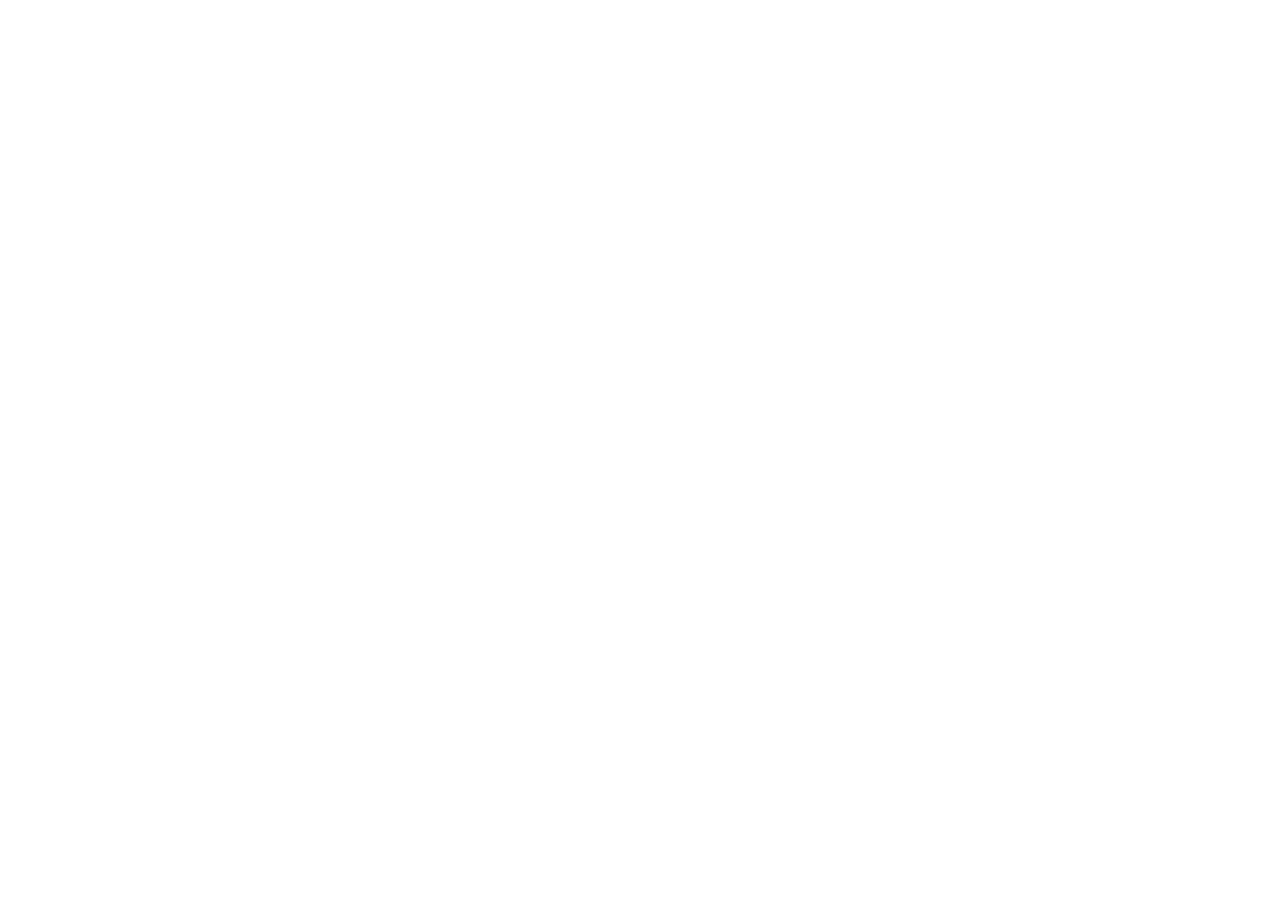
==== index.html @ ddd11bb8 "move to index fil" ====
<!DOCTYPE html>
<html lang="en">
<head>
    <meta charset="UTF-8">
    <meta name="viewport" content="width=device-width, initial-scale=1.0">
    <title> alexcill </title>
</head>
<body>
    
</body>
</html>
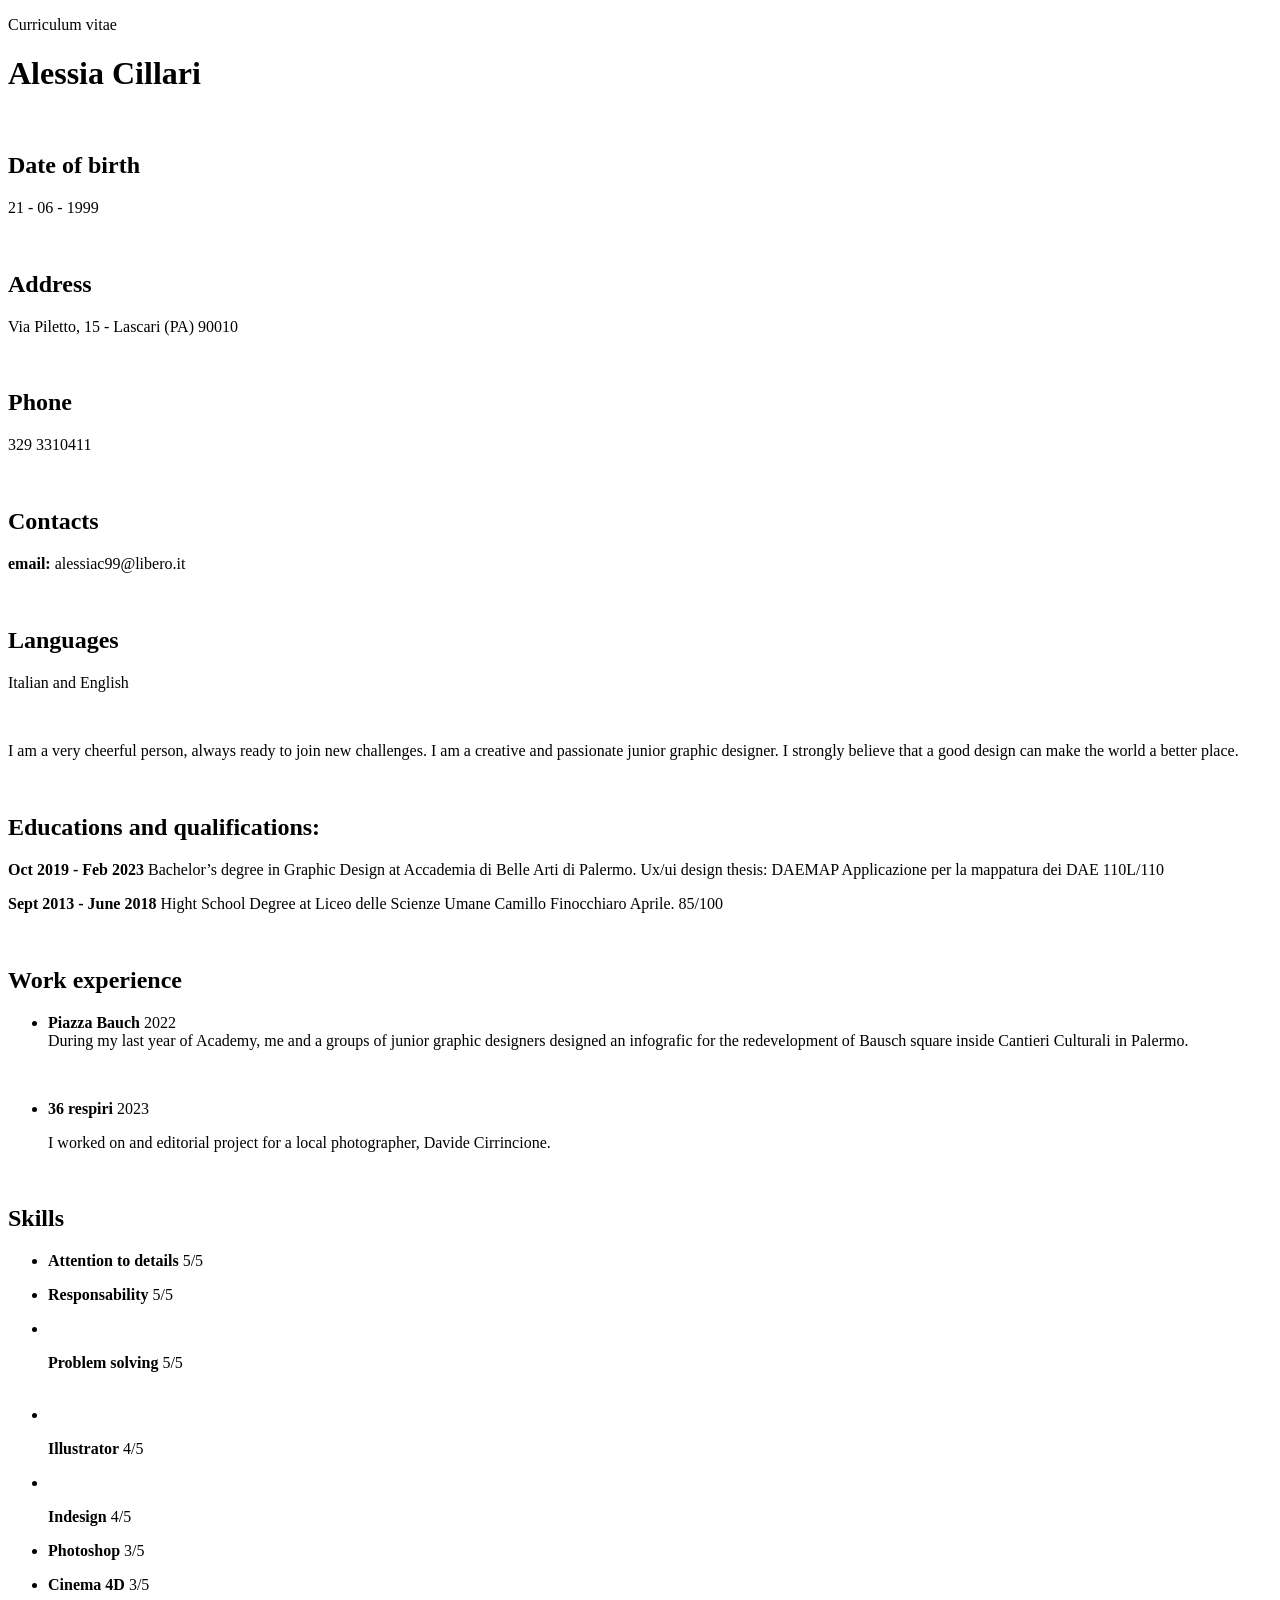
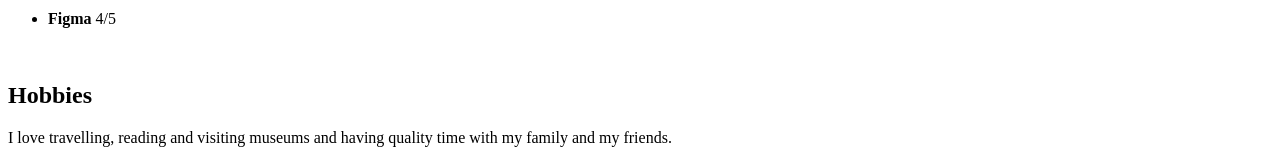
==== commit 578c8104: "Update index.html" ====
--- a/index.html
+++ b/index.html
@@ -3,9 +3,75 @@
 <head>
     <meta charset="UTF-8">
     <meta name="viewport" content="width=device-width, initial-scale=1.0">
-    <title> alexcill </title>
+    <title> alexcill curriculum vitae </title>
 </head>
 <body>
+
+    <p>Curriculum vitae</p>
+    <h1> Alessia Cillari</h1>
+<br>
+    <h2> Date of birth </h2> 
+         <p> 21 - 06 - 1999 </p>
+<br>
+    <h2> Address </h2> 
+         <p> Via Piletto, 15 - Lascari (PA) 90010 </p>
+<br>
+    <h2> Phone </h2> 
+         <p> 329 3310411 </p>
+ <br>
+         <h2> Contacts </h2>
+         <p><b> email:</b> <a href="mailto:alessiac99@libero.it "></a> alessiac99@libero.it </p>
+
+<br>
+    <h2> Languages </h2>
+         <p>Italian and English</p>
+<br>
+
+    <p>I am a very cheerful person, always ready to join new challenges. I am a creative and passionate junior graphic designer. 
+        I strongly believe that a good design can make the world a better place. </p>
+<br>
+        <h2> Educations and qualifications:</h2>
+        <p><b> Oct 2019 - Feb 2023</b> 
+            Bachelor’s degree in Graphic Design at Accademia di Belle Arti di Palermo. 
+            Ux/ui design thesis: 
+            DAEMAP 
+            Applicazione per la mappatura dei DAE
+            110L/110</p>
+
+            <p><b> Sept 2013 - June 2018</b> 
+                Hight School Degree at Liceo delle Scienze Umane Camillo Finocchiaro Aprile.
+                85/100</p>
+<br>
+        <h2> Work experience </h2> 
+        <ul>
+          <li> <p> <b> Piazza Bauch </b> 2022<br>
+            During my last year of Academy, 
+            me and a groups of junior graphic designers 
+            designed an infografic for the redevelopment 
+            of Bausch square inside Cantieri Culturali in Palermo.</p> </li>
+<br>
+          <li> <p> <b>36 respiri</b> 2023 <br> </li>
+            I worked on and editorial project for a local photographer, Davide Cirrincione. </p> </li>
+
+        </ul>
+<br>
+         <h2> Skills </h2> 
+         <ul>
+         <li><p><b> Attention to details</b> 5/5</p></li>
+         <li><p><b> Responsability</b> 5/5</p></li>
+         <li></li><p><b> Problem solving</b> 5/5</p></li>
+<br>
+         <li></li><p><b> Illustrator</b> 4/5</p></li>
+         <li></li><p><b> Indesign</b> 4/5</p></li>
+         <li><p><b> Photoshop</b> 3/5</p></li>
+         <li><p><b> Cinema 4D</b> 3/5</p></li>
+         <li><p><b> Figma </b> 4/5</p></li>
+        </ul>
+ <br>
+         <h2> Hobbies </h2> 
+         <p> I love travelling, reading and visiting museums and having quality time with my family and my friends.</p>
+
+
     
 </body>
 </html>
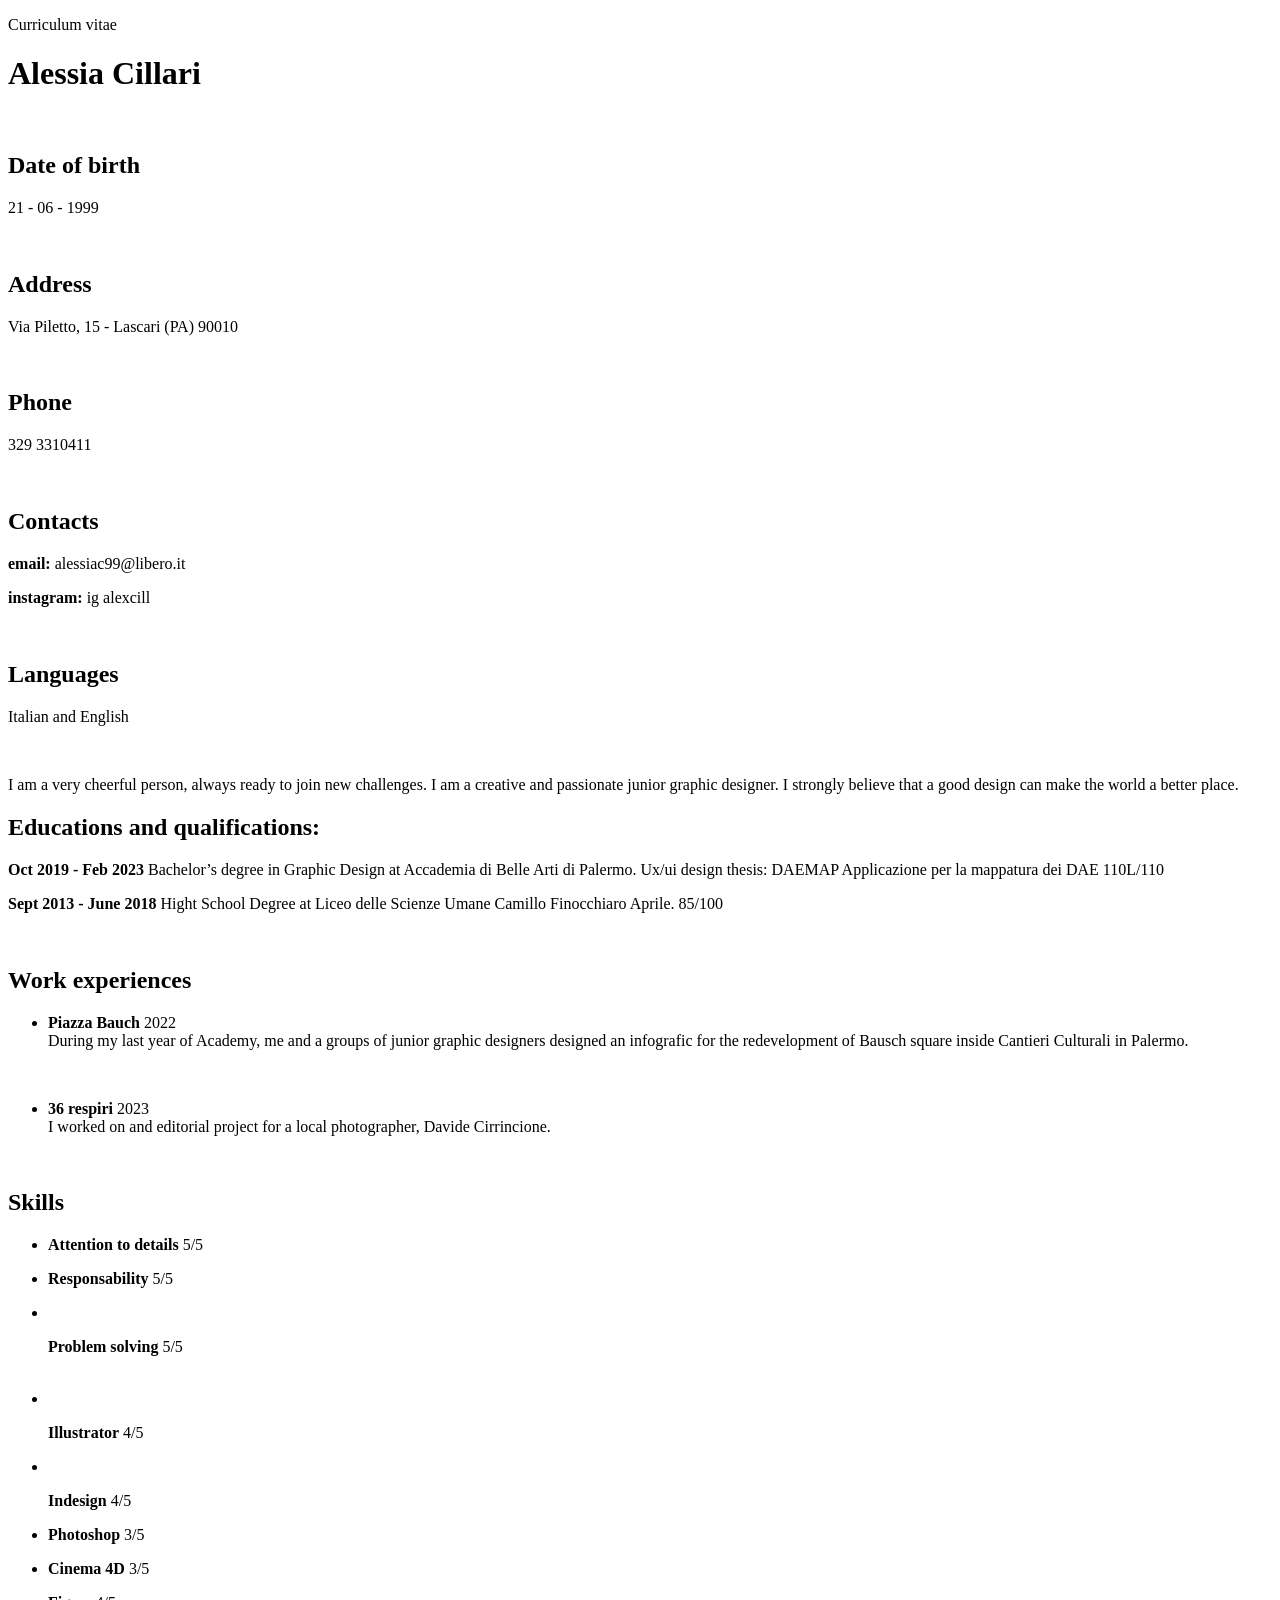
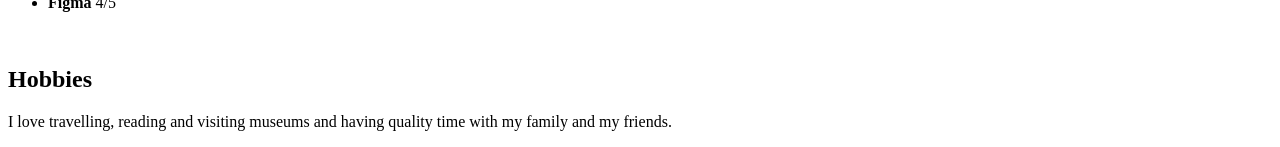
==== commit 396840a8: "Update index.html" ====
--- a/index.html
+++ b/index.html
@@ -6,6 +6,7 @@
     <title> alexcill curriculum vitae </title>
 </head>
 <body>
+    <head>
 
     <p>Curriculum vitae</p>
     <h1> Alessia Cillari</h1>
@@ -21,6 +22,7 @@
  <br>
          <h2> Contacts </h2>
          <p><b> email:</b> <a href="mailto:alessiac99@libero.it "></a> alessiac99@libero.it </p>
+         <p><b> instagram:</b> <a href="https://www.instagram.com/alexcill/"></a> ig alexcill</p>
 
 <br>
     <h2> Languages </h2>
@@ -29,7 +31,9 @@
 
     <p>I am a very cheerful person, always ready to join new challenges. I am a creative and passionate junior graphic designer. 
         I strongly believe that a good design can make the world a better place. </p>
-<br>
+
+    </head>
+
         <h2> Educations and qualifications:</h2>
         <p><b> Oct 2019 - Feb 2023</b> 
             Bachelor’s degree in Graphic Design at Accademia di Belle Arti di Palermo. 
@@ -42,7 +46,7 @@
                 Hight School Degree at Liceo delle Scienze Umane Camillo Finocchiaro Aprile.
                 85/100</p>
 <br>
-        <h2> Work experience </h2> 
+        <h2> Work experiences </h2> 
         <ul>
           <li> <p> <b> Piazza Bauch </b> 2022<br>
             During my last year of Academy, 
@@ -50,7 +54,7 @@
             designed an infografic for the redevelopment 
             of Bausch square inside Cantieri Culturali in Palermo.</p> </li>
 <br>
-          <li> <p> <b>36 respiri</b> 2023 <br> </li>
+          <li> <p> <b>36 respiri</b> 2023 <br> 
             I worked on and editorial project for a local photographer, Davide Cirrincione. </p> </li>
 
         </ul>
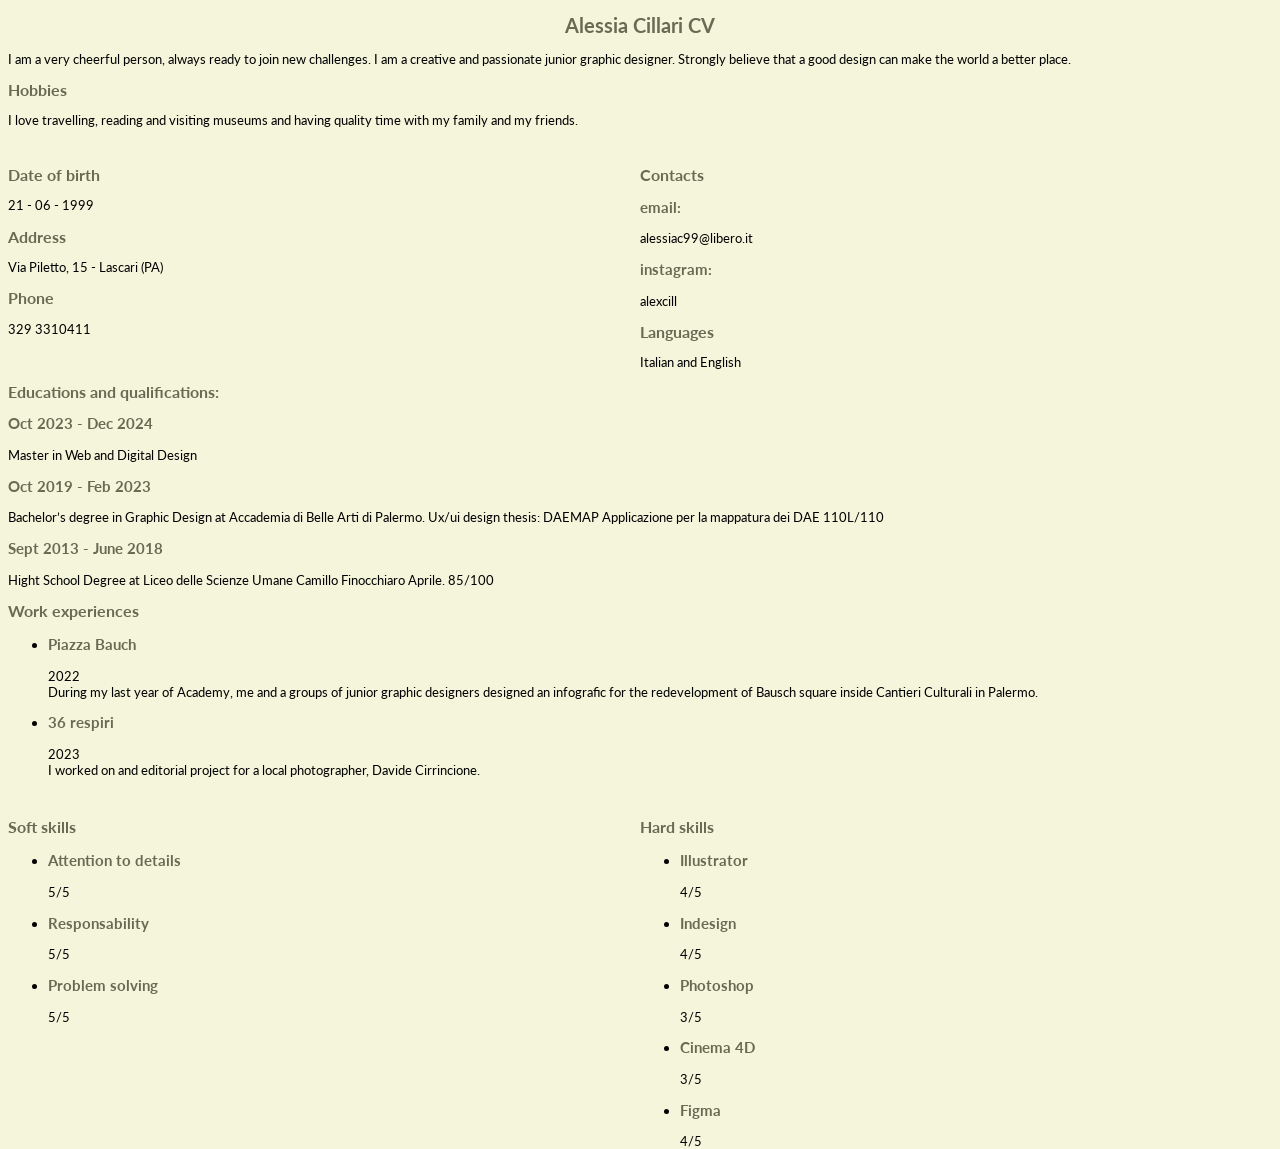
==== commit 0ce87b27: "css print" ====
--- a/index.html
+++ b/index.html
@@ -3,79 +3,100 @@
 <head>
     <meta charset="UTF-8">
     <meta name="viewport" content="width=device-width, initial-scale=1.0">
-    <title> alexcill curriculum vitae </title>
+    <link rel="stylesheet" href="print.css" output="print">
+
+<link rel="preconnect" href="https://fonts.googleapis.com">
+<link rel="preconnect" href="https://fonts.gstatic.com" crossorigin>
+<link href="https://fonts.googleapis.com/css2?family=Lato:ital,wght@0,400;0,700;1,400&display=swap" rel="stylesheet">
+
+<title> Alessia Cillari CV </title>
+
+
 </head>
-<body>
-    <head>
 
-    <p>Curriculum vitae</p>
-    <h1> Alessia Cillari</h1>
-<br>
+<body>  
+
+<header>
+    <h1> Alessia Cillari CV</h1>
+<p>I am a very cheerful person, always ready to join new challenges. I am a creative and passionate junior graphic designer. 
+ Strongly believe that a good design can make the world a better place. </p>
+
+ <h2> Hobbies </h2> 
+ <p> I love travelling, reading and visiting museums and having quality time with my family and my friends.</p>
+
+</header>
+
+<main>
+<div class="boxes">
     <h2> Date of birth </h2> 
          <p> 21 - 06 - 1999 </p>
-<br>
     <h2> Address </h2> 
-         <p> Via Piletto, 15 - Lascari (PA) 90010 </p>
-<br>
+         <p> Via Piletto, 15 - Lascari (PA) </p>
     <h2> Phone </h2> 
          <p> 329 3310411 </p>
- <br>
-         <h2> Contacts </h2>
-         <p><b> email:</b> <a href="mailto:alessiac99@libero.it "></a> alessiac99@libero.it </p>
-         <p><b> instagram:</b> <a href="https://www.instagram.com/alexcill/"></a> ig alexcill</p>
+</div>
 
-<br>
+<div class="boxes">
+     <h2> Contacts </h2>
+        <h3> email:</h3>  <p> <a href="mailto:alessiac99@libero.it "></a> alessiac99@libero.it </p>
+       <h3> instagram:</h3> <p> <a href="https://www.instagram.com/alexcill/"></a> alexcill</p>
+
     <h2> Languages </h2>
          <p>Italian and English</p>
-<br>
+</div>
 
-    <p>I am a very cheerful person, always ready to join new challenges. I am a creative and passionate junior graphic designer. 
-        I strongly believe that a good design can make the world a better place. </p>
-
-    </head>
 
         <h2> Educations and qualifications:</h2>
-        <p><b> Oct 2019 - Feb 2023</b> 
-            Bachelor’s degree in Graphic Design at Accademia di Belle Arti di Palermo. 
+       <h3> Oct 2023 - Dec 2024</h3>
+       <p>Master in Web and Digital Design</p>
+        <h3> Oct 2019 - Feb 2023</h3>
+        <p>Bachelor’s degree in Graphic Design at Accademia di Belle Arti di Palermo. 
             Ux/ui design thesis: 
             DAEMAP 
             Applicazione per la mappatura dei DAE
             110L/110</p>
+            <h3>Sept 2013 - June 2018</h3>
+            <p>Hight School Degree at Liceo delle Scienze Umane Camillo Finocchiaro Aprile.
+                85/100</p>
 
-            <p><b> Sept 2013 - June 2018</b> 
-                Hight School Degree at Liceo delle Scienze Umane Camillo Finocchiaro Aprile.
-                85/100</p>
-<br>
+
         <h2> Work experiences </h2> 
         <ul>
-          <li> <p> <b> Piazza Bauch </b> 2022<br>
+          <li> 
+            <h3> Piazza Bauch </h3> <p> 2022<br>
             During my last year of Academy, 
             me and a groups of junior graphic designers 
             designed an infografic for the redevelopment 
-            of Bausch square inside Cantieri Culturali in Palermo.</p> </li>
-<br>
-          <li> <p> <b>36 respiri</b> 2023 <br> 
-            I worked on and editorial project for a local photographer, Davide Cirrincione. </p> </li>
+            of Bausch square inside Cantieri Culturali in Palermo.</p> 
+          </li>
+          <li>  <h3>36 respiri </h3> <p> 2023 <br> 
+            I worked on and editorial project for a local photographer, Davide Cirrincione. </p> 
+         </li>
 
         </ul>
-<br>
-         <h2> Skills </h2> 
+
+<div class="boxes">
+         <h2> Soft skills </h2> 
          <ul>
-         <li><p><b> Attention to details</b> 5/5</p></li>
-         <li><p><b> Responsability</b> 5/5</p></li>
-         <li></li><p><b> Problem solving</b> 5/5</p></li>
-<br>
-         <li></li><p><b> Illustrator</b> 4/5</p></li>
-         <li></li><p><b> Indesign</b> 4/5</p></li>
-         <li><p><b> Photoshop</b> 3/5</p></li>
-         <li><p><b> Cinema 4D</b> 3/5</p></li>
-         <li><p><b> Figma </b> 4/5</p></li>
+         <li><h3> Attention to details</h3> <p>5/5</p> </li>
+         <li><h3> Responsability</h3> <p> 5/5 </p> </li>
+         <li><h3> Problem solving</h3> <p> 5/5</p></li>
         </ul>
- <br>
-         <h2> Hobbies </h2> 
-         <p> I love travelling, reading and visiting museums and having quality time with my family and my friends.</p>
+    </div>
+
+    <div class="boxes">
+        <h2> Hard skills </h2> 
+        <ul>
+         <li><h3> Illustrator</h3> <p> 4/5</p> </li>
+         <li><h3> Indesign</h3> <p> 4/5</p> </li>
+         <li><h3> Photoshop</h3> <p> 3/5</p> </li>
+         <li><h3> Cinema 4D</h3> <p> 3/5</p> </li>
+         <li><h3> Figma </h3> <p> 4/5</p></li>
+        </ul>
+    </div>
 
 
+</main>
     
 </body>
 </html>
--- a/print.css
+++ b/print.css
@@ -0,0 +1,45 @@
+
+* {background: beige !important;  !important;}
+
+p {
+  font-family: "Lato", sans-serif;
+  font-weight: 400;
+  font-style: normal;
+  font-size: 10pt;
+  color: black;
+}
+
+h2 {
+  font-family: "Lato", sans-serif;
+  font-weight: 700;
+  font-style: normal;
+  font-size: 12pt;
+  color: rgb(106, 106, 83)
+}
+
+h3 {
+  font-family: "Lato", sans-serif;
+  font-weight: 700;
+  font-style: normal;
+  font-size: 11pt;
+  color: rgb(106, 106, 83)
+}
+
+h1 {
+  font-family: "Lato", sans-serif;
+  font-weight: 700;
+  font-style: normal;
+  font-size: 15pt;
+  text-align: center;
+  color: rgb(106, 106, 83)
+}
+
+.boxes {
+float: left;
+width: 50%;
+height: 200px;
+margin-top: 10px;
+margin-bottom: 30px;
+}
+
+
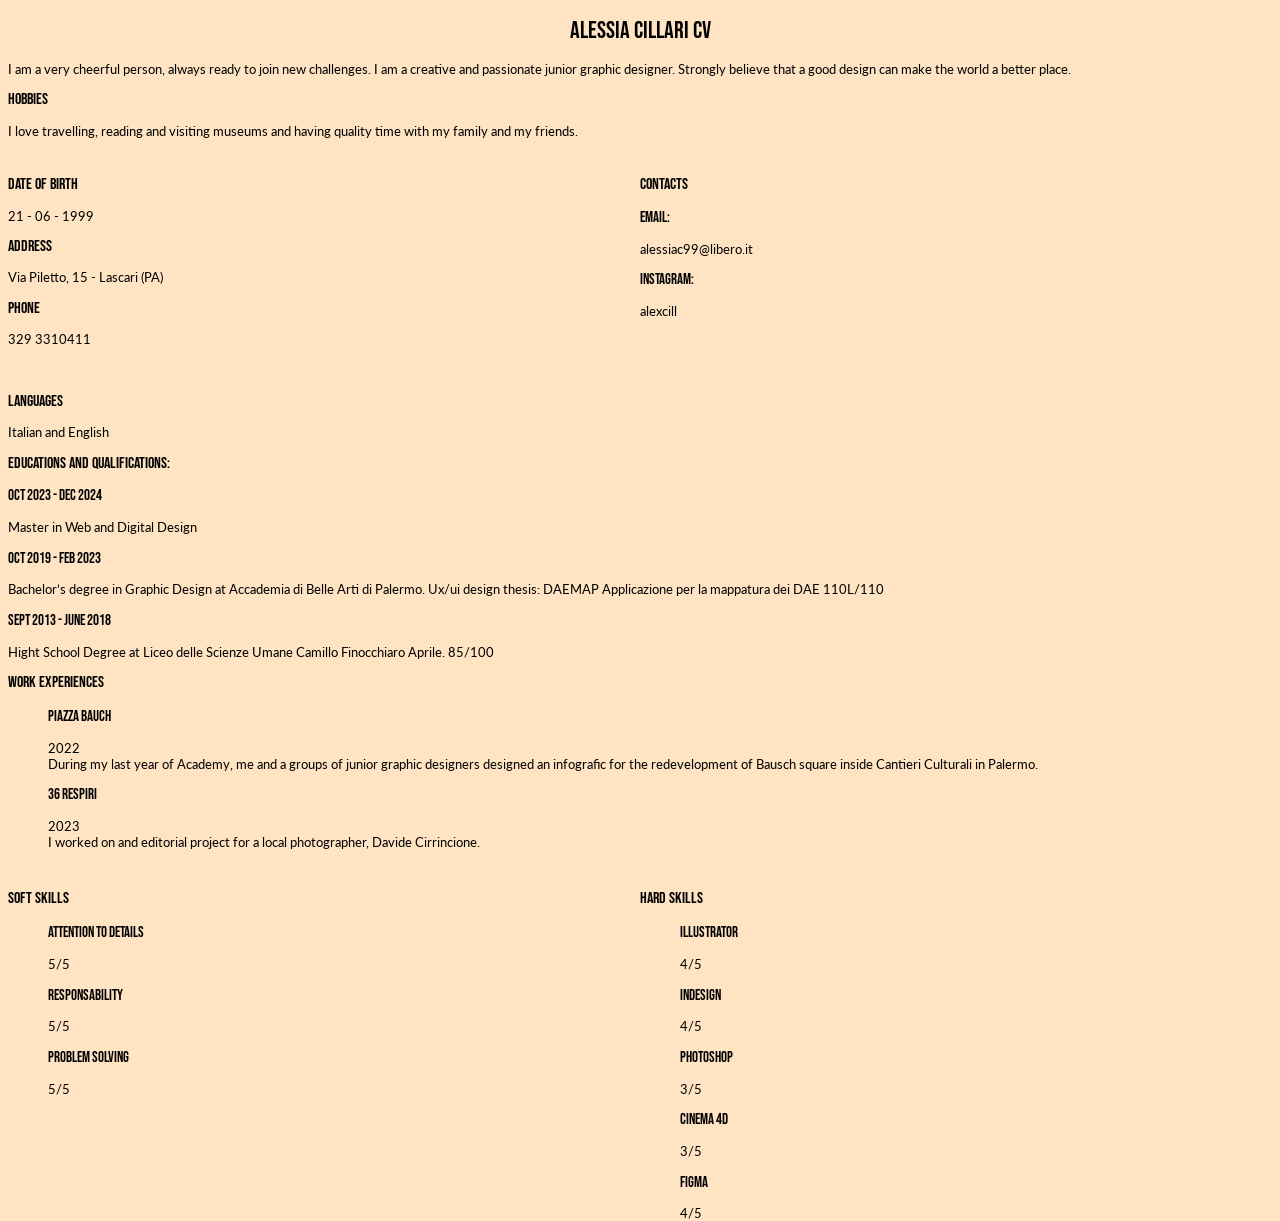
==== commit 68f8f260: "change font" ====
--- a/index.html
+++ b/index.html
@@ -5,9 +5,15 @@
     <meta name="viewport" content="width=device-width, initial-scale=1.0">
     <link rel="stylesheet" href="print.css" output="print">
 
+<!-- font per testo -->
 <link rel="preconnect" href="https://fonts.googleapis.com">
 <link rel="preconnect" href="https://fonts.gstatic.com" crossorigin>
 <link href="https://fonts.googleapis.com/css2?family=Lato:ital,wght@0,400;0,700;1,400&display=swap" rel="stylesheet">
+
+<!-- font titolo -->
+<link rel="preconnect" href="https://fonts.googleapis.com">
+<link rel="preconnect" href="https://fonts.gstatic.com" crossorigin>
+<link href="https://fonts.googleapis.com/css2?family=Bebas+Neue&family=Borel&family=Lato:ital,wght@0,400;0,700;1,400&family=Roboto&display=swap" rel="stylesheet">
 
 <title> Alessia Cillari CV </title>
 
@@ -41,10 +47,10 @@
         <h3> email:</h3>  <p> <a href="mailto:alessiac99@libero.it "></a> alessiac99@libero.it </p>
        <h3> instagram:</h3> <p> <a href="https://www.instagram.com/alexcill/"></a> alexcill</p>
 
-    <h2> Languages </h2>
-         <p>Italian and English</p>
 </div>
 
+<h2> Languages </h2>
+<p>Italian and English</p>
 
         <h2> Educations and qualifications:</h2>
        <h3> Oct 2023 - Dec 2024</h3>
--- a/print.css
+++ b/print.css
@@ -1,5 +1,5 @@
 
-* {background: beige !important;  !important;}
+* {background-color: bisque !important;  !important;}
 
 p {
   font-family: "Lato", sans-serif;
@@ -10,28 +10,28 @@
 }
 
 h2 {
-  font-family: "Lato", sans-serif;
-  font-weight: 700;
+  font-family: "Bebas Neue", sans-serif;
+  font-weight: 400;
   font-style: normal;
   font-size: 12pt;
-  color: rgb(106, 106, 83)
+  color: black;
 }
 
 h3 {
-  font-family: "Lato", sans-serif;
-  font-weight: 700;
+  font-family: "Bebas Neue", sans-serif;
+  font-weight: 400;
   font-style: normal;
   font-size: 11pt;
-  color: rgb(106, 106, 83)
+  color: black;
 }
 
 h1 {
-  font-family: "Lato", sans-serif;
-  font-weight: 700;
+  font-family: "Bebas Neue", sans-serif;
+  font-weight: 400;
   font-style: normal;
-  font-size: 15pt;
+  font-size: 18pt;
   text-align: center;
-  color: rgb(106, 106, 83)
+  color: black;
 }
 
 .boxes {
@@ -42,4 +42,7 @@
 margin-bottom: 30px;
 }
 
+ul {
+  list-style: none;
+}
 
